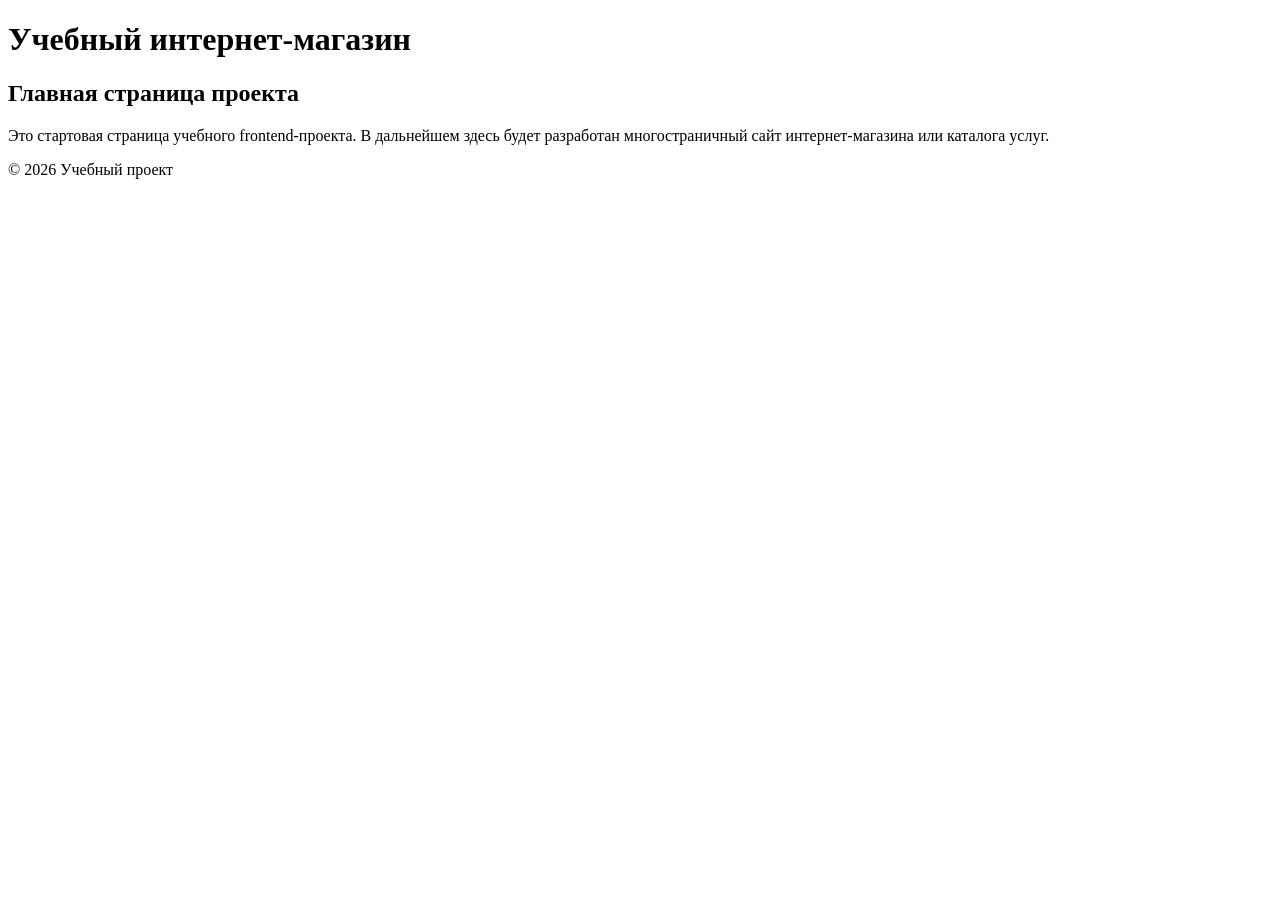
==== index.html @ 35dd4a03 "Add files via upload feat: initialize frontend project structure" ====
<!DOCTYPE html>
<html lang="ru">
<head>
  <meta charset="UTF-8">
  <meta name="viewport" content="width=device-width, initial-scale=1.0">
  <title>Каталог товаров</title>
  <link rel="stylesheet" href="css/style.css">
</head>
<body>
  <header>
    <h1>Учебный интернет-магазин</h1>
  </header>
  <main>
    <section>
      <h2>Главная страница проекта</h2>
      <p>
        Это стартовая страница учебного frontend-проекта.
        В дальнейшем здесь будет разработан многостраничный сайт
        интернет-магазина или каталога услуг.
      </p>
    </section>
  </main>
  <footer>
    <p>&copy; 2026 Учебный проект</p>
  </footer>
</body>
</html>
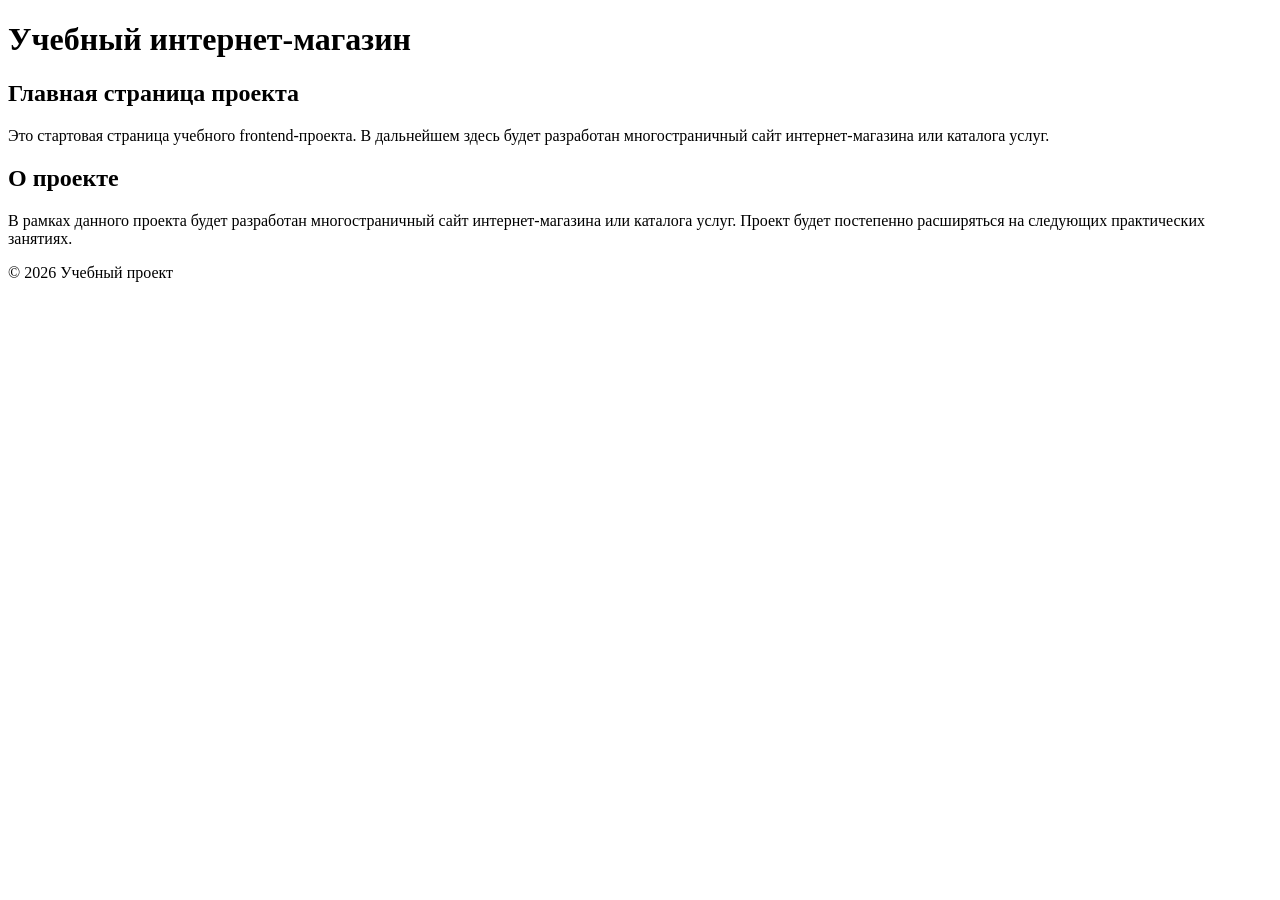
==== commit 4cc9b27d: "Add files via upload feat: add project description section" ====
--- a/index.html
+++ b/index.html
@@ -19,6 +19,14 @@
         интернет-магазина или каталога услуг.
       </p>
     </section>
+    <section>
+      <h2>О проекте</h2>
+      <p>
+        В рамках данного проекта будет разработан многостраничный сайт
+        интернет-магазина или каталога услуг. Проект будет постепенно
+        расширяться на следующих практических занятиях.
+      </p>
+    </section>
   </main>
   <footer>
     <p>&copy; 2026 Учебный проект</p>
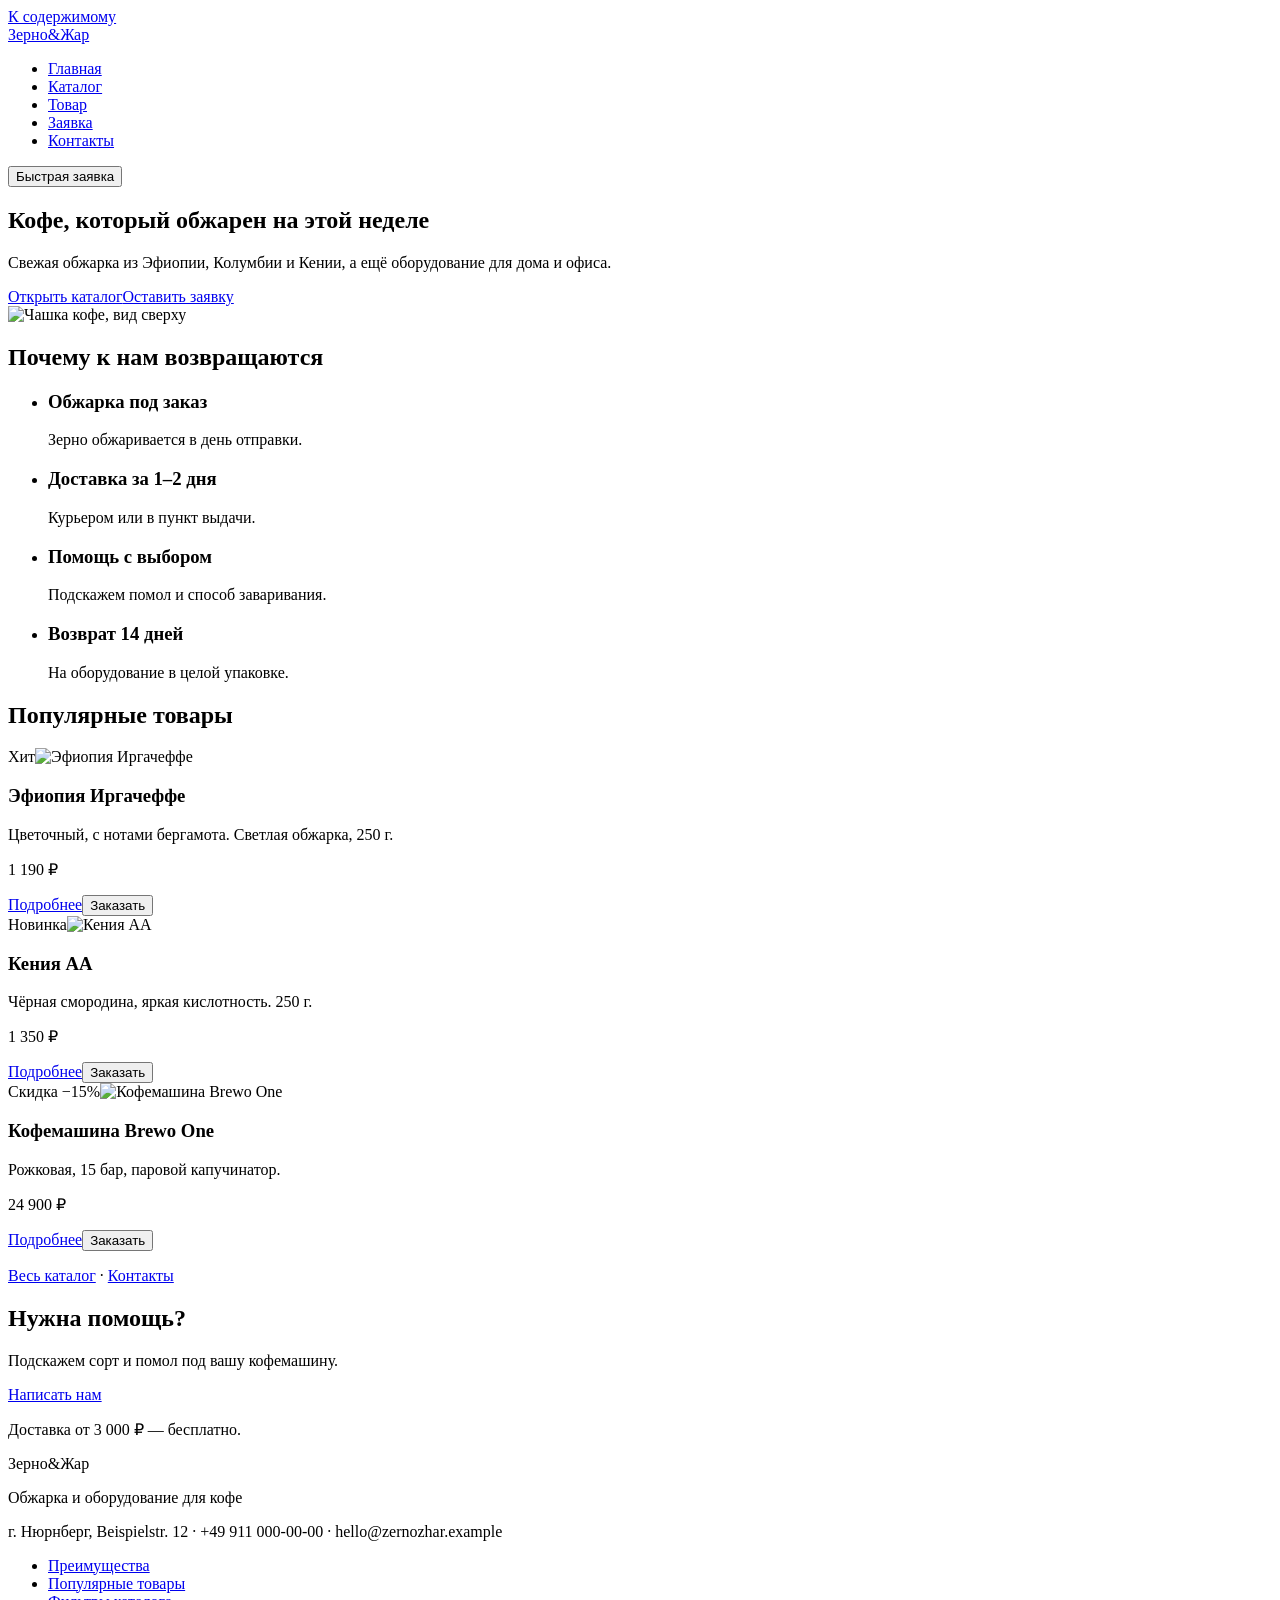
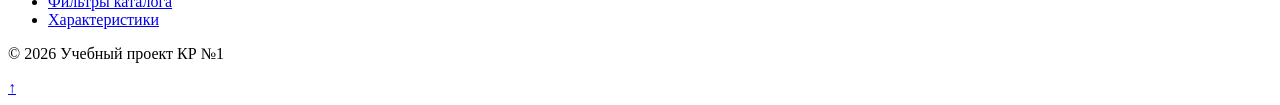
==== commit 96c2d8c1: "Add files via upload feat: add semantic HTML structure and base CSS styles" ====
--- a/index.html
+++ b/index.html
@@ -1,35 +1,44 @@
 <!DOCTYPE html>
 <html lang="ru">
 <head>
-  <meta charset="UTF-8">
-  <meta name="viewport" content="width=device-width, initial-scale=1.0">
-  <title>Каталог товаров</title>
-  <link rel="stylesheet" href="css/style.css">
+<meta charset="UTF-8">
+<meta name="viewport" content="width=device-width, initial-scale=1">
+<title>Главная — Зерно&Жар</title>
+<meta name="description" content="Свежая обжарка кофе и оборудование для заваривания.">
+<link rel="stylesheet" href="css/style.css">
 </head>
-<body>
-  <header>
-    <h1>Учебный интернет-магазин</h1>
-  </header>
-  <main>
-    <section>
-      <h2>Главная страница проекта</h2>
-      <p>
-        Это стартовая страница учебного frontend-проекта.
-        В дальнейшем здесь будет разработан многостраничный сайт
-        интернет-магазина или каталога услуг.
-      </p>
-    </section>
-    <section>
-      <h2>О проекте</h2>
-      <p>
-        В рамках данного проекта будет разработан многостраничный сайт
-        интернет-магазина или каталога услуг. Проект будет постепенно
-        расширяться на следующих практических занятиях.
-      </p>
-    </section>
-  </main>
-  <footer>
-    <p>&copy; 2026 Учебный проект</p>
-  </footer>
+<body id="top">
+<a class="skip-link" href="#main">К содержимому</a>
+<header class="site-header"><div class="site-header-inner"><a class="site-header-logo" href="index.html">Зерно&amp;Жар</a><nav class="site-nav" aria-label="Основное меню"><ul class="site-nav-list"><li class="site-nav-item"><a class="site-nav-link site-nav-link-active" href="index.html" aria-current="page">Главная</a></li><li class="site-nav-item"><a class="site-nav-link" href="catalog.html">Каталог</a></li><li class="site-nav-item"><a class="site-nav-link" href="product.html">Товар</a></li><li class="site-nav-item"><a class="site-nav-link" href="order.html">Заявка</a></li><li class="site-nav-item"><a class="site-nav-link" href="contacts.html">Контакты</a></li></ul></nav><button class="button button-small site-header-cta" type="button" data-modal-open="quick-order">Быстрая заявка</button></div></header>
+<main id="main">
+<section class="hero"><div class="hero-text"><h1 class="hero-title">Кофе, который обжарен на этой неделе</h1><p class="hero-lead">Свежая обжарка из Эфиопии, Колумбии и Кении, а ещё оборудование для дома и офиса.</p><div class="hero-actions"><a class="button" href="catalog.html">Открыть каталог</a><a class="button button-ghost" href="order.html">Оставить заявку</a></div></div><img class="hero-image" src="images/hero.svg" alt="Чашка кофе, вид сверху" width="600" height="420"></section>
+<section class="section" id="advantages"><h2 class="section-title">Почему к нам возвращаются</h2><ul class="advantages">
+<li class="advantages-item"><h3>Обжарка под заказ</h3><p>Зерно обжаривается в день отправки.</p></li>
+<li class="advantages-item"><h3>Доставка за 1–2 дня</h3><p>Курьером или в пункт выдачи.</p></li>
+<li class="advantages-item"><h3>Помощь с выбором</h3><p>Подскажем помол и способ заваривания.</p></li>
+<li class="advantages-item"><h3>Возврат 14 дней</h3><p>На оборудование в целой упаковке.</p></li></ul></section>
+<div class="home-layout"><section class="section home-layout-main" id="popular"><h2 class="section-title">Популярные товары</h2><div class="catalog-grid"><article class="product-card"><span class="product-card-badge product-card-badge-hit">Хит</span><img class="product-card-image" src="images/product-1.svg" alt="Эфиопия Иргачеффе" width="400" height="300" loading="lazy"><div class="product-card-body"><h3 class="product-card-title">Эфиопия Иргачеффе</h3><p class="product-card-description">Цветочный, с нотами бергамота. Светлая обжарка, 250 г.</p><p class="product-card-price">1 190 ₽</p><div class="product-card-actions"><a class="button button-ghost product-card-button" href="product.html">Подробнее</a><button class="button product-card-button" type="button" data-modal-open="quick-order" data-product="Эфиопия Иргачеффе">Заказать</button></div></div></article><article class="product-card"><span class="product-card-badge product-card-badge-new">Новинка</span><img class="product-card-image" src="images/product-3.svg" alt="Кения АА" width="400" height="300" loading="lazy"><div class="product-card-body"><h3 class="product-card-title">Кения АА</h3><p class="product-card-description">Чёрная смородина, яркая кислотность. 250 г.</p><p class="product-card-price">1 350 ₽</p><div class="product-card-actions"><a class="button button-ghost product-card-button" href="product.html">Подробнее</a><button class="button product-card-button" type="button" data-modal-open="quick-order" data-product="Кения АА">Заказать</button></div></div></article><article class="product-card product-card-discount"><span class="product-card-badge product-card-badge-discount">Скидка −15%</span><img class="product-card-image" src="images/product-4.svg" alt="Кофемашина Brewo One" width="400" height="300" loading="lazy"><div class="product-card-body"><h3 class="product-card-title">Кофемашина Brewo One</h3><p class="product-card-description">Рожковая, 15 бар, паровой капучинатор.</p><p class="product-card-price">24 900 ₽</p><div class="product-card-actions"><a class="button button-ghost product-card-button" href="product.html">Подробнее</a><button class="button product-card-button" type="button" data-modal-open="quick-order" data-product="Кофемашина Brewo One">Заказать</button></div></div></article></div><p class="section-more"><a href="catalog.html">Весь каталог</a> · <a href="contacts.html">Контакты</a></p></section>
+<aside class="info-aside home-layout-aside" aria-label="Полезная информация"><h2 class="info-aside-title">Нужна помощь?</h2><p>Подскажем сорт и помол под вашу кофемашину.</p><p><a href="contacts.html">Написать нам</a></p><p class="info-aside-note">Доставка от 3 000 ₽ — бесплатно.</p></aside></div>
+</main>
+<footer class="site-footer" id="contacts"><div class="site-footer-inner">
+<div><p class="site-footer-title">Зерно&amp;Жар</p><p>Обжарка и оборудование для кофе</p><p>г. Нюрнберг, Beispielstr. 12 · +49 911 000-00-00 · hello@zernozhar.example</p></div>
+<ul class="site-footer-links"><li><a href="index.html#advantages">Преимущества</a></li><li><a href="index.html#popular">Популярные товары</a></li><li><a href="catalog.html#filters">Фильтры каталога</a></li><li><a href="product.html#specs">Характеристики</a></li></ul>
+</div><p class="site-footer-copy">© 2026 Учебный проект КР №1</p></footer>
+<p class="success-message" id="success-message" role="status" hidden>Форма успешно отправлена!</p>
+<a class="to-top" href="#top" aria-label="Наверх">↑</a>
+<dialog class="modal" id="quick-order" aria-labelledby="modal-title"><div class="modal-box"><button class="modal-close" type="button" data-modal-close aria-label="Закрыть окно">×</button><h2 class="modal-title" id="modal-title">Быстрая заявка</h2><p>Оставьте контакты — свяжемся в течение рабочего дня.</p><form class="form modal-form" action="#" method="post">
+<input type="hidden" id="modal-selected-product" name="selected-product">
+<div class="form-grid">
+<div class="form-field"><label class="form-label" for="modal-name">Имя *</label><input class="form-input" type="text" id="modal-name" name="name" required minlength="2" autocomplete="name"></div>
+<div class="form-field"><label class="form-label" for="modal-email">E-mail *</label><input class="form-input" type="email" id="modal-email" name="email" required autocomplete="email" placeholder="you@example.com"></div>
+<div class="form-field"><label class="form-label" for="modal-phone">Телефон *</label><input class="form-input" type="tel" id="modal-phone" name="phone" required autocomplete="tel" placeholder="+7 (900) 000-00-00" pattern="^\+7 \(\d{3}\) \d{3}-\d{2}-\d{2}$" title="Формат: +7 (900) 000-00-00"></div>
+<div class="form-field"><label class="form-label" for="modal-date">Желаемая дата</label><input class="form-input" type="date" id="modal-date" name="date" ></div>
+<div class="form-field"><label class="form-label" for="modal-topic">Тема заявки / товар *</label><select class="form-input" id="modal-topic" name="topic" required><option value="">Выберите…</option><option>Эфиопия Иргачеффе</option><option>Колумбия Супремо</option><option>Кения АА</option><option>Кофемашина Brewo One</option><option>Воронка V60 керамика</option><option>Ручная кофемолка Hario</option><option>Другой вопрос</option></select></div>
+</div>
+<div class="form-field"><label class="form-label" for="modal-comment">Комментарий</label><textarea class="form-input" id="modal-comment" name="comment" rows="4"></textarea></div>
+<div class="form-check"><input type="checkbox" id="modal-agree" name="agree" required><label for="modal-agree">Согласен на обработку персональных данных *</label></div>
+<div class="form-actions"><button class="button" type="submit">Отправить заявку</button><button class="button button-ghost" type="reset">Очистить</button></div>
+</form></div></dialog>
+<script src="js/main.js"></script>
 </body>
 </html>
